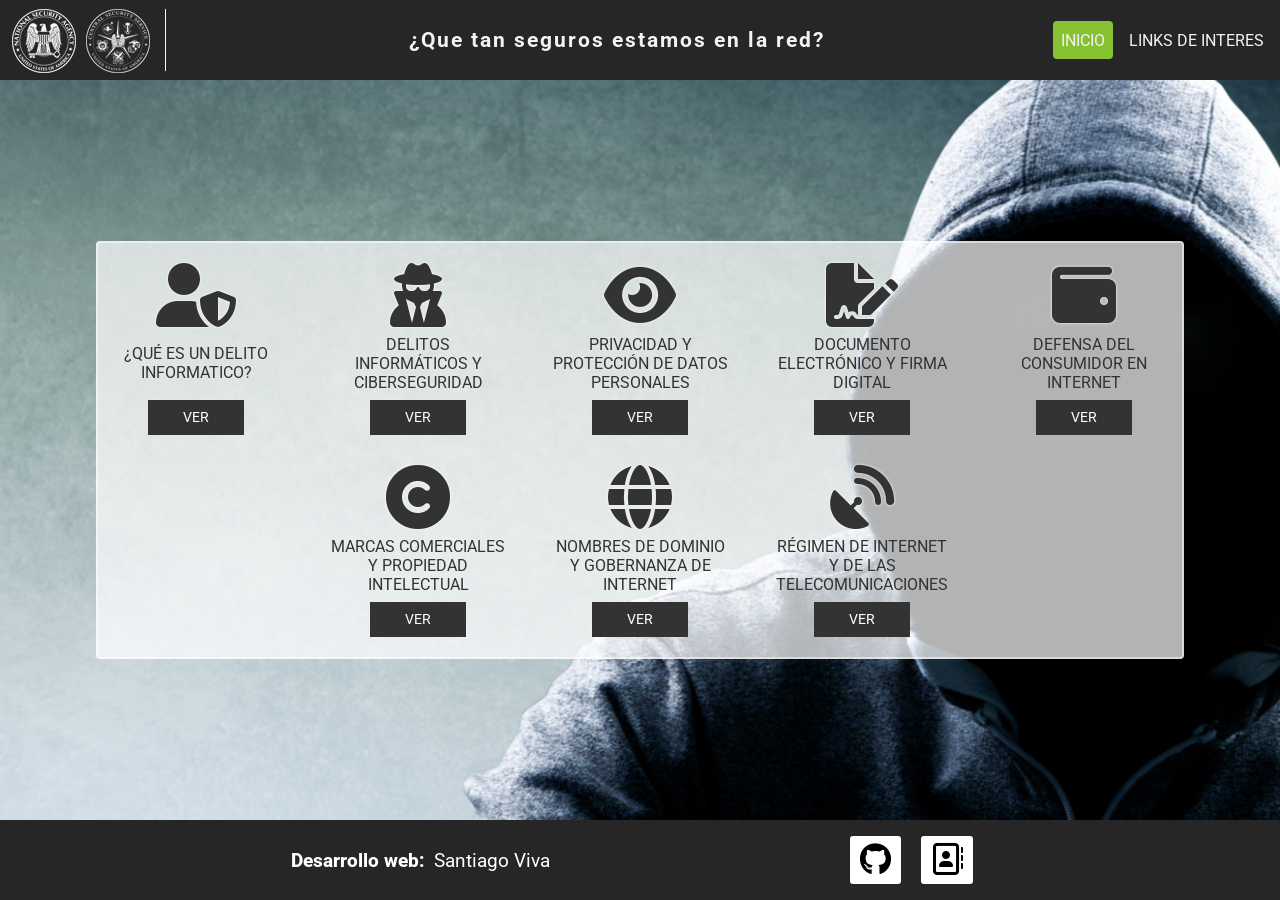
==== app/src/main/assets/index.html @ c4a280d9 "primer commit" ====
<!DOCTYPE html>
<html lang="en">
<head>
    <meta charset="UTF-8">
    <meta http-equiv="X-UA-Compatible" content="IE=edge">
    <meta name="viewport" content="width=device-width, initial-scale=1.0">
    <title>Document</title>
    <link rel="stylesheet" href="style.css">
    <link rel="stylesheet" href="https://cdnjs.cloudflare.com/ajax/libs/font-awesome/6.0.0-beta2/css/all.min.css">
    <link rel="preconnect" href="https://fonts.googleapis.com">
    <link rel="preconnect" href="https://fonts.gstatic.com" crossorigin>
    <link href="https://fonts.googleapis.com/css2?family=Roboto:wght@100;500&display=swap" rel="stylesheet">
    <link rel="preconnect" href="https://fonts.googleapis.com">
    <link rel="preconnect" href="https://fonts.gstatic.com" crossorigin>
    <link href="https://fonts.googleapis.com/css2?family=Montserrat:wght@100&display=swap" rel="stylesheet">
</head>
<body>
    <div class="main">
        <header >
            <div class="logo">
                <img src="img/logo.png" alt="logo">
            </div>
            <h1>¿Que tan seguros estamos en la red?</h1>
            <nav>
                <ul>
                    <a href="index.html">
                        <li style="background: #87c232;">Inicio</li>
                    </a>
                    <a href="linksinteres.html">
                        <li>Links de interes</li>
                    </a>
                </ul>
            </nav>
        </header>
        
        <section>
            <!-- <img src="img/Cybercrime.png" alt="Imagen de fondo"> -->
            <div class="section-menu">
                <div class="box">
                    <div><i class="fas fa-user-shield"></i></div>
                    <div><p>¿QUÉ ES UN DELITO INFORMATICO?</p></div>
                    <div><a href="queesundelito.html"><button>VER</button></a></div>
                </div>
                
                <div class="box">
                    <div><i class="fas fa-user-secret"></i></div>
                    <div><p>DELITOS INFORMÁTICOS Y CIBERSEGURIDAD</p></div>
                    <div><a href="delitosinformaticosyciberseguridad.html"><button>VER</button></a></div>
                </div>
    
                <div class="box">
                    <div><i class="fas fa-eye"></i></div>
                    <div><p>PRIVACIDAD Y PROTECCIÓN DE DATOS PERSONALES</p></div>
                    <div><a href="privacidad.html"><button>VER</button></a></div>
                </div>
    
                <div class="box">
                    <div><i class="fas fa-file-signature"></i></div>
                    <div><p>DOCUMENTO ELECTRÓNICO Y FIRMA DIGITAL</p></div>
                    <div><a href="documentosyfirmas.html"><button>VER</button></a></div>
                </div>

                <div class="box">
                    <div><i class="fas fa-wallet"></i></div>
                    <div><p>DEFENSA DEL CONSUMIDOR EN INTERNET</p></div>
                    <div><a href="defensadelconsumidor.html"><button>VER</button></a></div>
                </div>
    
                <div class="box">
                    <div><i class="fas fa-copyright"></i></div>
                    <div><p>MARCAS COMERCIALES Y PROPIEDAD INTELECTUAL</p></div>
                    <div><a href="marcas.html"><button>VER</button></a></div>
                </div>
                
                <div class="box">
                    <div><i class="fas fa-globe"></i></div>
                    <div><p>NOMBRES DE DOMINIO Y GOBERNANZA DE INTERNET</p></div>
                    <div><a href="nombresdedominioygobernanza.html"><button>VER</button></a></div>
                </div>
                
                <div class="box">
                    <div><i class="fas fa-satellite-dish"></i></div>
                    <div><p>RÉGIMEN DE INTERNET Y DE LAS TELECOMUNICACIONES</p></div>
                    <div><a href="telecomunicaciones.html"><button>VER</button></a></div>
                </div>
            </div>
        </section>

        <footer>
            <div class="nombre">
                <p style="font-weight: 800;">Desarrollo web:</p>
                <p>Santiago Viva</p>
            </div>
            <div class="sm">
                <a href="https://github.com/SantDV" target="blank"><i class="fab fa-github"></i></a>
                <a href="https://santdv.github.io/portfolio/" target="blank"><i class="far fa-address-book"></i></a>
            </div>                
        </footer>
    </div>
</body>
</html>
---- app/src/main/assets/style.css ----
*{
    margin: 0;
    padding: 0;
    box-sizing: border-box;
    font-family: 'Roboto', sans-serif;
}

.main{
    display: flex;
    align-items: center;
    justify-content: space-between;
    flex-direction: column;
    min-height: 100vh;
    background: url('img/Cybercrime.png');
    background-repeat: no-repeat;
    background-size: cover;
    background-position-x: right;
}

#article{
    background: #EEE;
}

a{
    color:#9B7B4D;
    text-decoration: none;
}

/* ========= header code ========= */
header{
    display: flex;
    justify-content: space-between;
    align-items: center;
    background: #262626;
    height: 80px;
    width: 100%;
}

.logo{
    display: grid;
    align-content: center;
    height: 100%;
}

header h1{
    color: #f3f3f3;
    font-size: 1.6em;
    letter-spacing: 2px;
}

header h1:hover{
    text-shadow: 0 0 3px #fff;
}

nav ul{
    list-style: none;
    display: flex;
}

nav ul a li{
    display: flex;
    align-items: center;
    text-align: center;
    color: #f3f3f3;
    padding: .6rem .5rem;
    text-transform: uppercase;
    transition: all 0.5s ease;
    border-radius: 4px;
    margin-right: 8px;
}

nav ul a li:hover{
    background: #87c232;
}
/* ========= header code fin ========= */

/* ========= section ============ */
section{
    display: flex;
    align-items: center;
    justify-content: center;
}

/* .main > img{
    position: absolute;
    top: 0;
    width: 100%;
    height: 100%;
    opacity: 70%;
    object-fit: cover;
    z-index: -1;
} */

section .section-menu{
    display: flex;
    justify-content: center;
    text-align: center;
    flex-wrap: wrap;
    gap: 40px;
    padding: 40px 0;
    width: 80%;
    background: rgba(255, 255, 255, .7);
    backdrop-filter: blur(20%);
    border-radius: 4px;
    border: solid 2px rgba(255, 255, 255, .5);
}

section .section-menu .box{
    width: 14rem;
    text-align: center;
    transition: .2s;
    cursor: pointer;
    padding: 20px 10px;
    display: flex;
    flex-direction: column;
    align-items: center;
    justify-content: space-between;
    gap: 10px;
}

section .section-menu .box i{
    font-size: 4rem;
    color: #333;
    text-shadow: 0 0 3px #fff;
}

section .section-menu .box:hover{
    background: rgba(98, 151, 24, 0.4);
}

section .section-menu .box p{
    color: #333;
    font-size: 1rem;
    padding: 0 6px;
    margin: 0;
}

button {
    width: 6rem;
    height: 2.2rem;
    background-color: #333;
    border: none;
    color: white;
    text-decoration: none;
    font-size: .9rem;
    text-align: center;
}

section .section-menu .box button:hover{
    background: #87c232;
    text-shadow: 0 0 3px #fff;
    cursor: pointer;
}
/* ========= footer code ========= */

footer{
    width: 100%;
    background: #262626;
    height: 80px;
    display: flex;
    align-items: center;
    justify-content: space-evenly;
}

footer .nombre{
    display: flex;
}

footer .nombre p{
    color: #fff;
    margin-right: 0.5em;
    font-size: 1.2em;
}

footer .sm a{
    padding: 5px 10px;
    font-size: 2rem;
    background: #fff;
    color: #000;
    margin-right: .5em;
    border-radius: 3px;
    transition: .2s ease;
}

footer .sm a:hover{
    background: none;
    color: #fff;
}

/* ========= footer code fin ========= */

#btnScrollToTop{
    background: rgba(255, 255, 255, .3);
    position: fixed;
    right: 15px;
    bottom: 15px;
    width: 50px;
    height: 50px;
    border-radius: 50%;
    box-shadow: 0 0 10px rgb(0, 0, 0, .50);
    cursor: pointer;
    backdrop-filter: blur(80%);
}

#btnScrollToTop img{
    position: fixed;
    right: 15px;
    bottom: 15px;
}

/* ========= Articles code ========= */
article{
    padding: 0;
    margin: 20px 0;
    width: 60%;
}

article ol{
    padding: 0 6px;
}

article p{
    margin-top: 2rem;
    padding: 0 6px;
}

article .page-content h3 strong{
    margin: 0;
    padding: 0;
    border: 0;
    color: #fff;
    margin-top: 0.6em;
    margin-bottom: 0.6em;
}

article .page-content h3{
    background: #000;
    text-align: center;
    padding: .5rem;
    margin-bottom: 3rem;
    color: #fff;
}

article .page-content ul li{
    -webkit-tap-highlight-color: rgba(0,0,0,0);
    -webkit-text-size-adjust: 100%;
    vertical-align: baseline;
    margin: 0.4em 0px 0.4em 1.3em;
    font-size: 1em;
}
/* ========= Articles code fin ========= */


/* ========= Links Interes code ========= */
.linksContainer{
    background: #262626ee;
    width: 100%;
    height: calc(100vh - 80px);
    display: flex;
    align-items: center;
    justify-content: center;
}
.linksContainer .linksBox{
    background: none;
    width: 100%;
    max-width: 1000px;
    display: flex;
    align-items: center;
    justify-content: space-between;
    flex-direction: column;
    gap: 2.5em;
}
.linksContainer .linksBox .linkBox{
    display: flex;
    width: 100%;
    border: 2px solid #fff;
}
.linksContainer .linksBox .linkBox .banner{
    width: 50%;
}
.linksContainer .linksBox .linkBox .banner a > img{
    width: 100%;
    height: 100%;
}
.linksContainer .linksBox .linkBox .banner > a{
    padding: 0;
    margin: 0;
}
.linksContainer .linksBox .linkBox .linkTitle{
    width: 50%;
    position: relative;
    display: flex;
    align-items: center;
    justify-content: center;
    background: #1c1c1c;
}
.linksContainer .linksBox .linkBox .linkTitle .linkh1{
    font-size: 1.5em;
    color: #fff;
    text-align: center;
}
.linksContainer .linksBox .linkBox .linkTitle > a{
    position: absolute;
    bottom: 0;
    right: 0;
    background: #ffffff;
    width: 75px;
    height: 30px;
    border-radius: 4px 0 0 0;
    display: grid;
    align-content: center;
    text-align: center;
    color: #000;
    font-size: 1em;
    font-weight: bolder;
    cursor: pointer;
}
.linksContainer .linksBox .linkBox .linkTitle a:hover{
    transform: scale(1.1);
}


@media screen and (max-width: 90em){
    header h1{
        font-size: 1.3em;
    }
    section{
        padding: 40px 0;
    }
    section .section-menu{
        gap: 30px;
        padding: 20px 0;
        width: 85%;
    }
    section .section-menu .box{
        width: 12rem;
        transition: .2s;
        padding: 0;
        gap: 8px;
    }
    article{
        width: 90%;
    }
    .linksContainer .linksBox .linkBox .linkTitle .linkh1{
        font-size: 1.2em;
    }
    .linksContainer .linksBox .linkBox .linkTitle > a{
        width: 50px;
        height: 20px;
        font-size: .7em;
    }
}

@media screen and (max-width: 64em){
    header h1{
        padding: 0 2em;
        font-size: 1em;
        text-align: center;
    }
    nav ul a li{
        padding: 0 .3em;
        margin-right: 3px;
        height: 45px;
        font-size: .8em;
    }
    section .section-menu{
        width: 100%;
        max-width: 645px;
        justify-content: flex-start;
        border: none;
        border-radius: 0;
    }
    article{
        width: 100%;
    }
}

@media screen and (max-width: 40em){
    header{
        height: 60px;
    }
    header h1{
        display: none;
    }
    .logo{
        width: 30%;
    }
    .logo img{
        width: 100%;
    }
    nav ul a li{
        padding: 4px;
        margin-right: 4px;
        height: 35px;
        font-size: .6em;
    }
    section .section-menu{
        gap: 12px;
        padding: 1rem 0;
        margin: 0;
        justify-content: center;
    }
    section .section-menu .box{
        width: 6rem;
        padding: 0;
        gap: 8px;
        margin: 0;
    }
    section .section-menu .box i{
        font-size: 2.5rem;
        text-shadow: none;
    }
    section .section-menu .box p{
        font-size: .55rem;
        padding: 0;
    }
    section .section-menu .box button {
        width: 3.5rem;
        height: 1.5rem;
        font-size: .6rem;
    }
    footer{
        padding: 0 5px;
        height: 55px;
        justify-content: space-between;
    }
    footer .nombre{
        display: flex;
        align-items: center;
    }
    footer .nombre p{
        font-size: 1em;
        padding: 0;
        margin: 0;
        margin-right: 0.4em;
    }
    footer .sm a{
        padding: 2px 2px;
        font-size: 1.5rem;
        background: #fff;
        color: #000;
        margin-right: .1em;
    }
    .linksContainer{
        height: calc(100vh - 60px);
    }
    .linksContainer .linksBox .linkBox{
        flex-direction: column;
    }
    .linksContainer .linksBox .linkBox .banner{
        width: 100%;
    }
    .linksContainer .linksBox .linkBox .linkTitle{
        width: 100%;
        height: 60px;
    }
}
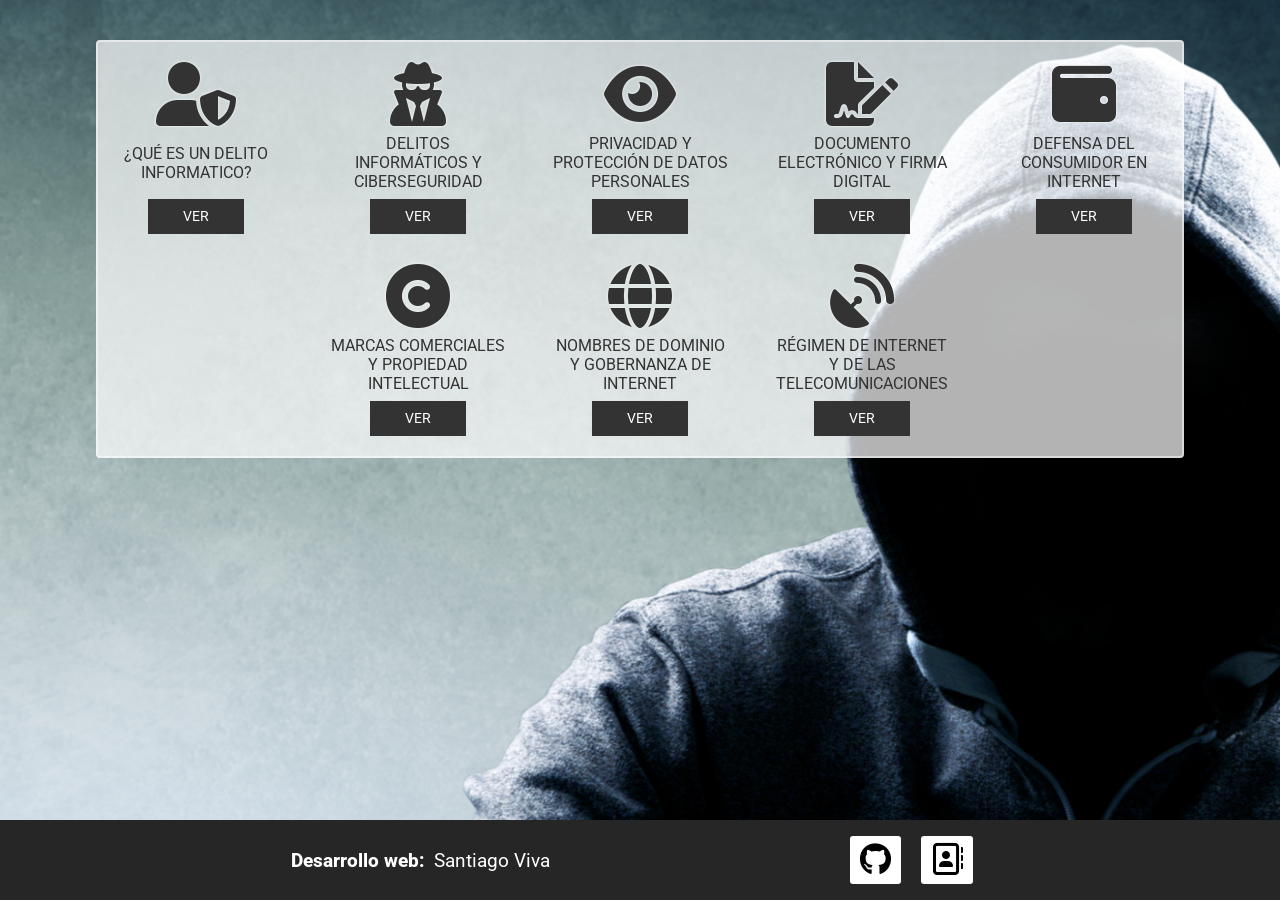
==== commit 86d99fbd: "primer commit" ====
--- a/app/src/main/assets/index.html
+++ b/app/src/main/assets/index.html
@@ -16,23 +16,7 @@
 </head>
 <body>
     <div class="main">
-        <header >
-            <div class="logo">
-                <img src="img/logo.png" alt="logo">
-            </div>
-            <h1>¿Que tan seguros estamos en la red?</h1>
-            <nav>
-                <ul>
-                    <a href="index.html">
-                        <li style="background: #87c232;">Inicio</li>
-                    </a>
-                    <a href="linksinteres.html">
-                        <li>Links de interes</li>
-                    </a>
-                </ul>
-            </nav>
-        </header>
-        
+
         <section>
             <!-- <img src="img/Cybercrime.png" alt="Imagen de fondo"> -->
             <div class="section-menu">
